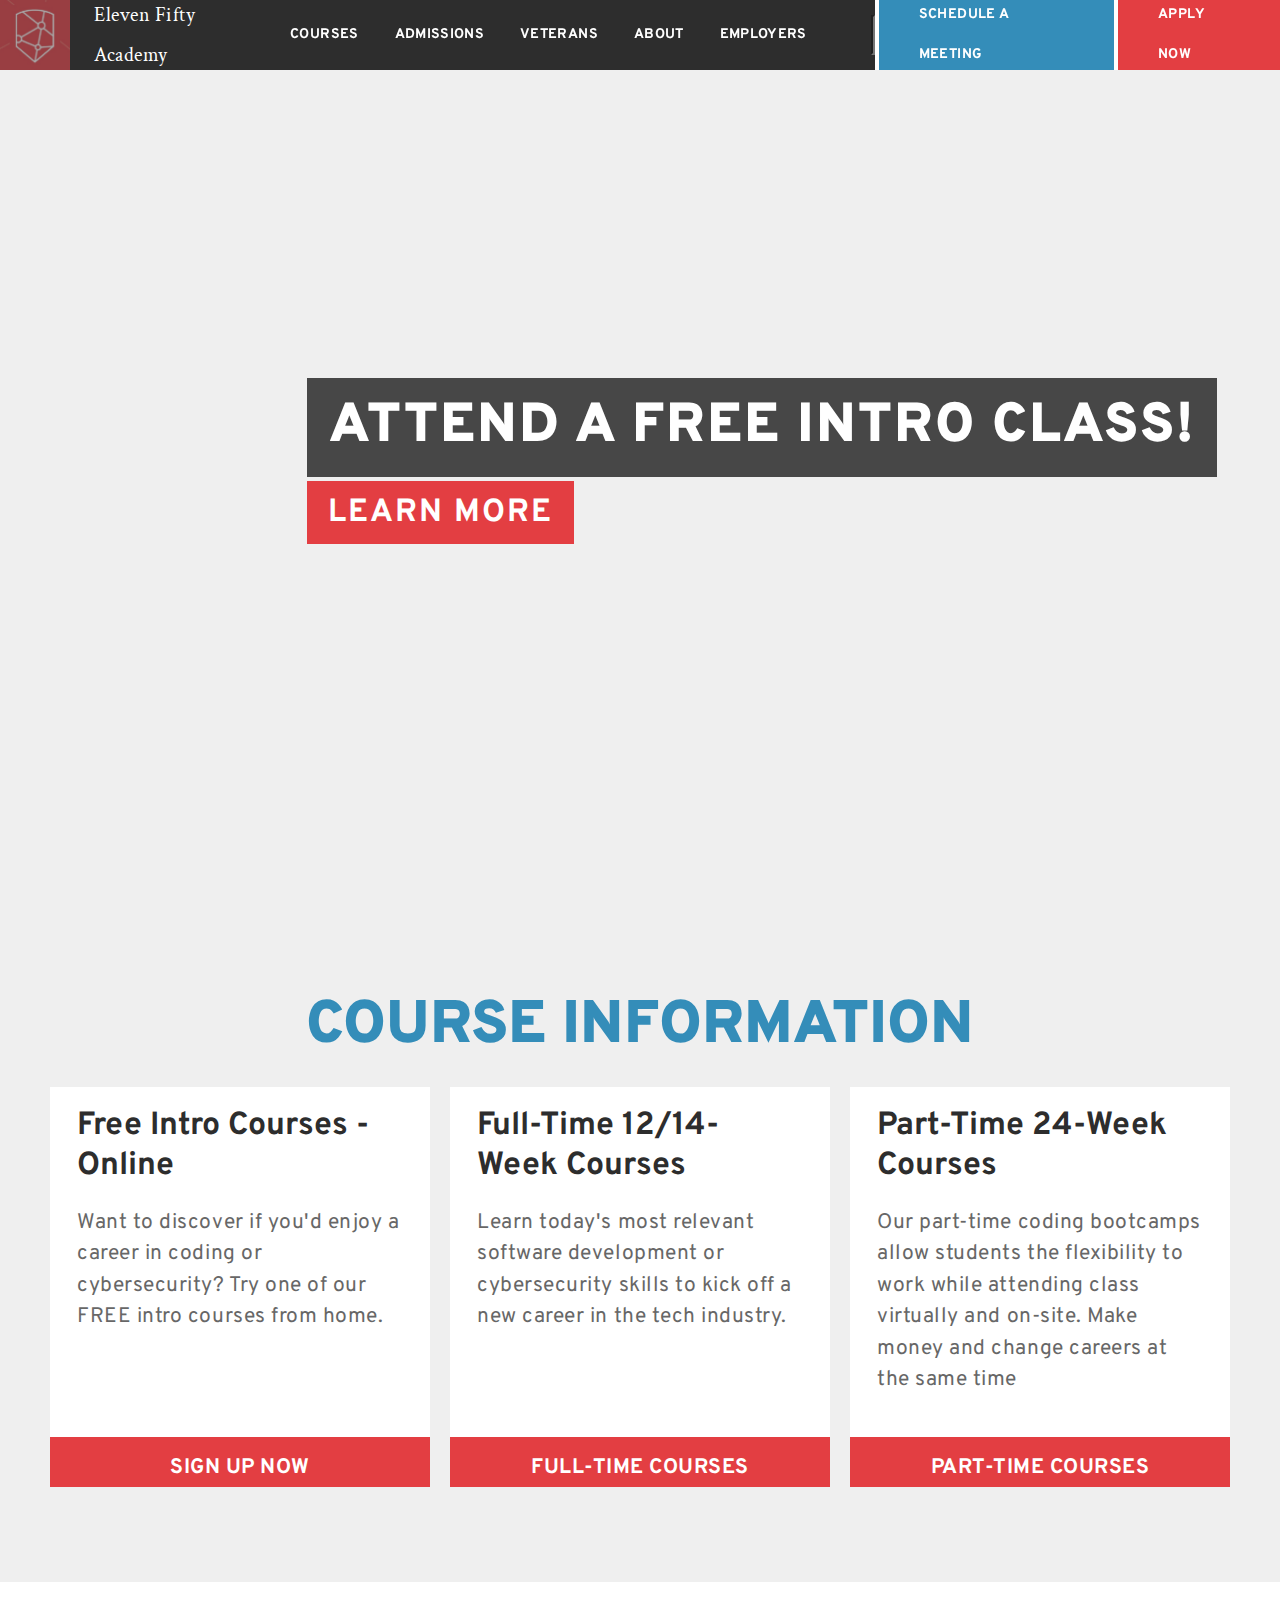
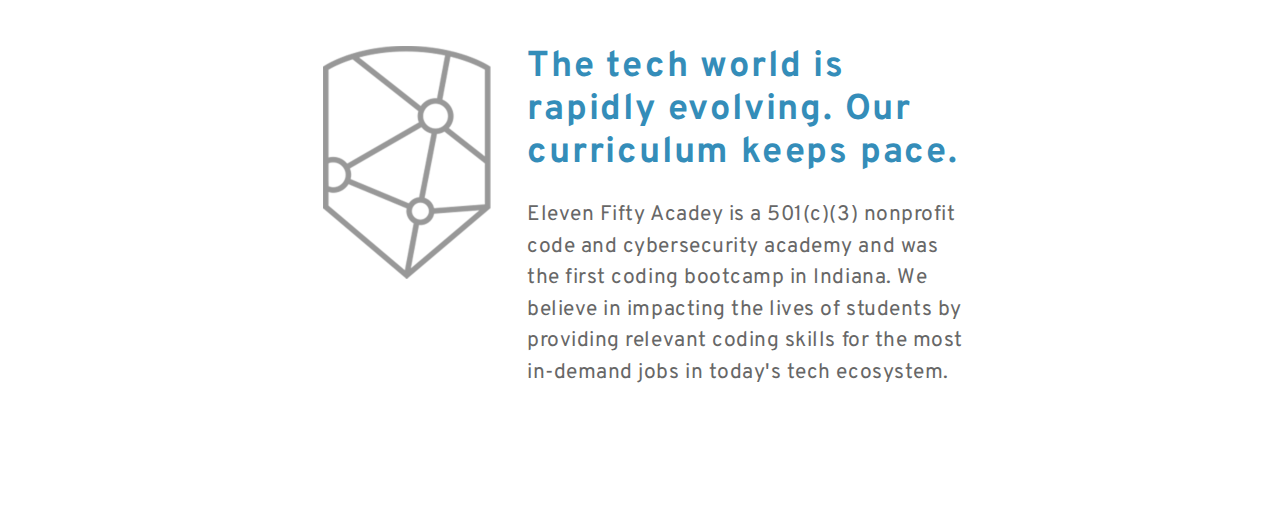
==== index.html @ a9df009e "first commit" ====
<!DOCTYPE html>
<html lang="en">
<head>
    <meta charset="UTF-8">
    <meta name="viewport" content="width=device-width, initial-scale=1.0">
    <link rel="stylesheet" href="./index.css">
    <link href="https://fonts.googleapis.com/css2?family=Crimson+Text&family=Overpass:wght@400;900&display=swap" rel="stylesheet">   
     <link rel="stylesheet" href="https://use.fontawesome.com/releases/v5.14.0/css/all.css" integrity="sha384-HzLeBuhoNPvSl5KYnjx0BT+WB0QEEqLprO+NBkkk5gbc67FTaL7XIGa2w1L0Xbgc" crossorigin="anonymous">
    <title>Static Website</title>
</head>
<body>
    <header>
        <div class="logoContainer">
            <figure><a href="./index.html"><img src="./assets/logo.jpg" alt=" logo" class="logo"></a></figure>
        <a id= 'companyName' href="./index.html" target="_blank">Eleven Fifty Academy</a>
        </div>
        <nav class="navbar">
            <ul class="container nav_links">
            <li class=""><a href="./newPage.html" target="_blank">COURSES</a>
           
          <ul class="courses">
              <div class="course">
                    
                    <div class="one">
                        <ul class="courses2 col">
                            <li><a href="./newPage.html" target="_blank">FULL-TIME COURSES</a></li>
                         <li><a href="./newPage.html" target="_blank">-Web Development</a></li>
                         <li><a href="./newPage.html" target="_blank">-Software Development</a></li>
                         <li><a href="./newPage.html" target="_blank">-Cybersecurity</a></li>
                         <li><a href="./newPage.html" target="_blank"></a></li>
                        </ul>
                    </div>
             
            <div class="two">
                <ul class="courses2 col">
                    <li><a href="./newPage.html" target="_blank">FULL-TIME COURSES</a></li>
                 <li><a href="./newPage.html" target="_blank">-Web Development</a></li>
                 <li><a href="./newPage.html" target="_blank">-Software Development</a></li>
                 <li><a href="./newPage.html" target="_blank">-Cybersecurity</a></li>
                 <li><a href="./newPage.html" target="_blank"></a></li>
                </ul>
            </div>
               
               

            <div class="three">
                <ul class="courses3 col">
                    <li><a href="./newPage.html" target="_blank">PART-TIME COURSES</a></li>
                 <li><a href="./newPage.html" target="_blank">-Web Development</a></li>
                 <li><a href="./newPage.html" target="_blank">Software Development</a></li>
                 <li><a href="./newPage.html" target="_blank">-Cybersecurity</a></li>
                 <li><a href="./newPage.html" target="_blank">-UX/UI Design (Flex)</a></li>
        
                </ul>
            </div>
                
            <div class="four">
                <ul class="courses4 col">
                    <li><a href="./newPage.html" target="_blank">CALENDAR</a></li>
                 <li><a href="./newPage.html" target="_blank">-Free Intro Classes</a></li>
                 <li><a href="./newPage.html" target="_blank">-Part-Time</a></li>
                 <li><a href="./newPage.html" target="_blank">-Full-Time</a></li>
                 <li><a href="./newPage.html" target="_blank"></a></li>
                 

                
                </ul></div>
            </ul>
            </div></li>
                
            <li class=""><a class="drop" href="./newPage.html" target="_blank">ADMISSIONS</a>
             <ul class="dropdown">
                 <li><a href="./newPage.html" target="_blank">Tuition & Financial Aid</a></li>
                 <li><a href="./newPage.html" target="_blank">Culture</a></li>
                 <li><a href="./newPage.html" target="_blank">Testimonials</a></li>
                 <li><a href="./newPage.html" target="_blank">Career Support</a></li>
                 <li><a href="./newPage.html" target="_blank">Talk to an Admissions Coach</a></li>
                 <li><a id="apply" href="./newPage.html" target="_blank">Apply Now</a></li>
             </ul></li>

              <li class=""><a href="./newPage.html" target="_blank">VETERANS</a>
              <ul class="dropdown">
                <li><a href="./newPage.html" target="_blank">GI Bill Benefits</a></li>
                <li><a href="./newPage.html" target="_blank">How To Get Started</a></li>
                
            </ul></li>
              <li class=""><a href="./newPage.html" target="_blank">ABOUT</a>
              <ul class="dropdown">
                <li><a href="./newPage.html" target="_blank">History & Impact</a></li>
                <li><a href="./newPage.html" target="_blank">Leadership Team</a></li>
                <li><a href="./newPage.html" target="_blank">Alumni</a></li>
                <li><a href="./newPage.html" target="_blank">Blog</a></li>
                <li><a href="./newPage.html" target="_blank">In the News</a></li>
                <li><a href="./newPage.html" target="_blank">Placed During Pandemic</a></li>
            </ul></li>
              <li class=""><a href="./newPage.html" target="_blank">EMPLOYERS</a>
              <ul class="dropdown">
                <li><a href="./newPage.html" target="_blank">Hire Our Grads</a></li>
                <li><a href="./newPage.html" target="_blank">Corporate Training</a></li>
                <li><a href="./newPage.html" target="_blank">Partnerships</a></li>
                <li><a href="./newPage.html" target="_blank">Work with Us</a></li>
              
            </ul></li>
            <div class="search1">
                <li id="search1"><a  href="#open"> 
                    <i id="search" class="fas fa-search"></i>
                  </a></li>
                <li><form>
                    <input id="open" type="text" name="search" placeholder="  Search...">
                   </form></li>
            </div>

            
              <li ><a id="blue" href="./newPage.html" target="_blank">SCHEDULE A MEETING</a></li>
              <li class=""><a id= "red" href="./newPage.html" target="_blank">APPLY NOW</a></li>
            </ul>
            
            </nav>

    </header>
    <section class= "container2">
        <video autoplay muted loop id="myVideo" src="https://elevenfifty.org/wp-content/themes/elevenfiftyacademy/assets/video/EFA-home.mp4">
        
        </video>
        <div class="content">
            <h1>ATTEND A FREE INTRO CLASS!</h1>
           
            <a href="./newPage.html" target="_blank">LEARN MORE<i class="fas fa-angle-right"></i></a></div>
            <div class="content3">
                <a class= "downArrow" href="#down"><i class="fas fa-chevron-circle-down"></i></a>
            </div>
            
        </div>
    </section>

    <section class="courseinfo" id="down">
        <h2 class="title">COURSE INFORMATION</h2>
        <div class="cardsFlex">
            <div class="card-content">
                <h2 class= "cardTitle">
                    Free Intro Courses - Online
                </h2>
                <p>Want to discover if you'd enjoy a career in coding or cybersecurity? Try one of our FREE intro courses from home.
                </p>
                <div class="button"><a href="./newPage.html" target="_blank">SIGN UP NOW <i class="fas fa-angle-right"></i></a> </div>
            </div>
         
            <div class="card-content">
                <h2 class= "cardTitle">
                    Full-Time 12/14- Week Courses
                </h2>
                <p>Learn today's most relevant software development or cybersecurity skills to kick off a new career in the tech industry.
 
                </p>
                <div class="button"><a href="./newPage.html" target="_blank">FULL-TIME COURSES <i class="fas fa-angle-right"></i></a> </div>
            </div>
            
            
            <div class="card-content">
                <h2 class= "cardTitle">
                    Part-Time 24-Week Courses
                </h2>
                <p>Our part-time coding bootcamps allow students the flexibility to work while attending class virtually and on-site. Make money and change careers at the same time</p>
                <div class="button"><a href="./newPage.html" target="_blank">PART-TIME COURSES <i class="fas fa-angle-right"></i></a> </div>
            
            </div>
           

        </div>

    </section>

    <section class="lastsection">
        <div.container4>
            <img src="./assets/shield (1).png" alt="">
        </div.container4>
        <div class="column">
            <h3>The tech world is rapidly evolving. Our curriculum keeps pace.</h3>
            <p>Eleven Fifty Acadey is a 501(c)(3) nonprofit code and cybersecurity academy and was the first coding bootcamp in Indiana. We believe in impacting the lives of students by providing relevant coding skills for the most in-demand jobs in today's tech ecosystem.</p>
        </div>

    </section>
    
</body>
</html>
---- index.css ----
/* 

Requirements:

Choose from one of the provided websites.
Use HTML5 & CSS to recreate the layout for the page as closely as possible
Any buttons on the page must open to a blank tab.
Any links referring another section on the page must go to that section.
The finished project must be deployed  to Github Pages 
The site must utilize animation if it is present on the page
The site must utilize CSS Grid or Flexbox on at least one (1) section
It does not need to be entirely responsive
The student does not have to recreate more than 2 times the view-height of the scree*/

/* NAVBAR STYLING */
* {
    box-sizing: border-box;
    margin:0;
    padding:0;
    
    
}

.logoContainer{
    display: flex;
    align-items: stretch;
}

li, a {
    font-family: 'Overpass', sans-serif;
    font-size: 14px;
    color: #FFFFFF;
    text-decoration: none;
    font-weight: bold;
    line-height: 40px;
    letter-spacing: .025em;
}

.logoContainer a{
    font-family: 'Crimson Text', serif;
    font-size: 20px;
    align-items: center;
    margin-left: 0px;
    display: flex;
    font-weight: normal;
    
}

header{
    display: flex;
    justify-content: space-between;
    background-color: #2D2D2D;
    align-items:stretch;  
    height: 70px;
    position: fixed;
    width: 100vw;
    z-index: 3;
    
}

.logo{
    display: flex;
    align-items: stretch;
    cursor: pointer;
    width: 70px;
    
}


.logoContainer figure img {
	opacity: 1;
	-webkit-transition: .2s ease-in-out;
	transition: .2s ease-in-out;
}
.logoContainer figure:hover img {
	opacity: .6;
}




.navbar{
    display: block;
    
    
}

.nav_links{
    display: flex;
    list-style: none;
    align-items: stretch;
    height: 70px;
    position: relative;
}

.nav_links li{
    display: flex;
    
}

.nav_links li :hover{
    background-color: black;
}

.nav_links div li :hover{
    background-color: #2D2D2D;
}

.nav_links div li input:hover{
    background-color:white;
}

.nav_links a{
    padding: 0px 18px;
    display: flex;
    align-items: center;
   
    
}

#search{
    padding-right: 10px;
}




#blue {
    background-color: #348DB9 ;
    border-right: 4px solid white;
    border-left: 4px solid white;
    padding: 0px 40px;
    
}

#blue:hover{
    background-color: #51ABD7 ;
    
}


#red{
    background-color: #E33E42;
    padding: 0px 40px;
}

#red:hover{
    background-color: #ba1d22;
}

/* Code for expandable search bar */
input[type=text] {
    width: 0px;
    box-sizing: border-box;
    font-size: 13px;
    font-family: "Overpass", sans-serif;
    background-color: white;
    background-image: url('');
    background-position: 10px 10px; 
    background-repeat: no-repeat;
    padding: 10px 0px 10px 0px;
    margin-top:15px;
    -webkit-transition: width 0.4s ease-in-out;
    transition: width 0.4s ease-in-out;
  }
  
  input[type=text]:focus {
    width: 80%;
  }

  .search1{
      display: flex;
      flex-direction: row;
  }

  #companyName{
      margin-left: 24px;
  }

/* Dropdown List ---I used this resource to come up with this idea. I then modified it to work for my static site: https://css-tricks.com/solved-with-css-dropdown-menus/*/

li:hover > .dropdown li{
    visibility: visible;
    background-color:#2D2D2D; 
    
}

.dropdown{
    display:flex;
    flex-direction: column;
    line-height: 3;
    font-size: 150%;
    font-family: "Overpass", sans-serif;
    font-weight: 400;
    height: auto;
    
}

.courses{
    display:flex;
    flex-direction: row;
    line-height: 3;
    font-size: 150%;
    font-family: "Overpass", sans-serif;
    font-weight: 400;
    height: auto;
    justify-content: space-evenly;
    
}

.course{
    display:flex;
    flex-direction: row;
    visibility: hidden;
}

   


.course div{
    background-color: #2D2D2D;
    visibility: hidden;
}

.course:hover{
    visibility: visible;
}


.col a{
    padding: 0px 150px;
    
}


.nav_links .title ul :hover{
    background-color: black;
}


li> ul.courses{
    visibility: hidden;
    position:absolute;
    display:flex;
    left:-900px;
    top:90%;
    width: 200%;
    
}

li:hover > .courses li{
    visibility: visible;
    background-color:#2D2D2D; 
    height: 50px;
    
}

.course{
    visibility: visible;
}

.nav_links li ul li :hover{
    background-color: gray;
}

.nav_links li ul li :hover{
    width: 100%;
}

#apply{
    background-color: #E33E42;
    width: 100%;
}

#apply:hover{
    background-color: #ba1d22;
}

li> ul.dropdown{
    visibility: hidden;
    position:absolute;
    display:flex;
    left:10;
    top:100%;
    width:30%;
}

/* Title Page Styling */

.container2{
    width: 100vw;
    background-color: #EFEFEF;
   
    
  
}
video{
    width: 100vw;
    height: 100vh;
    object-fit: fill;
    
    
}


.content{
    position: absolute;
    width: auto;
    height: 50px;
    top: 42%;
    left: 24%;
    letter-spacing: 150%;

}




section .content h1{
    
    color: #FFF;
    background-color: #000000B3;
    font-size: 55px;
    font-family: 'Overpass', sans-serif;
    padding: 13.75px 22px;
    margin: 0px 0px 16.5px;
    font-weight: 900;
    line-height: 1.3;
    text-align: center;
    letter-spacing: 2px;
    
    
    
}

.content a {
    background-color: #E33E42;
    margin: 0px 10px 7px 0px;
    padding: 12.48px 20.8px 10.88px;
    font-size: 32px;
    font-family: 'Overpass', sans-serif;
    letter-spacing: 2px;
    
}

.content a:hover{
    background-color: #ba1d22;
}

.content3 .downArrow{
    display:block;
    background-color: transparent;
    font-size: 70px;
    
}

.content3{
    width: 100px;
    background-color: transparent;
    position: absolute;
    top: 90%;
    left: 48%;
    
   
}

.fa-chevron-circle-down:hover{
    color:#E33E42;
}

/* Course Info styling */

.courseinfo{
    background-color: #EFEFEF;
    padding: 85px 0px;
    margin: 0px;
}
.courseInfoContainer{
    display: flex;
    flex-direction: row;

}

.title{
    color: #348DB9;
    font-size: 60px;
    font-weight: 900;
    font-family: 'Overpass', sans-serif;
    margin: 0px 0px 12px;
    text-align: center;
    
}

.cardsFlex{
    background-color:#EFEFEF;
    display: flex;
    justify-content: center;

    
}

.card-content{
    background-color:white;
    margin: 10px;
    width: 380px;
    font-family: "Overpass", sans-serif;
    height: 400px;
    display: flex;
    flex-direction: column;
    justify-content: flex-start;
    transition: all .001s ease- .02s;
    

}

.card-content:hover{
    background-color: rgba(103, 103, 103, 0.23);
}


.cardTitle{
    font-size: 32px;
    margin: 0px 0px 20.8px;
    color: #2D2D2D;
    padding: 19px 27.18px 0px; 
}

.card-content p{
    font-size: 21px;
    margin: 0px 0px 0px;
    padding: 0px 27.18px 0px; 
    color: #676767;

}

.card-content a{
    background-color: #E33E42;
    height: 50px;
    width: 100%;
    text-align: center;
    padding: 10.5px 0px;
    font-size: 21px;
    
}
.card-content:hover a{
    background-color: #ba1d22;
}


.button{
    display: flex;
    align-items: flex-end;
    height: 100%;
}

/* Styling for last section */
.lastsection{
    background-color: white;
    height: 400px;
    margin: 5% 24%;
    display: flex;
    flex-direction: row;

}

img{
    height: auto;
    width: 200px;
    
}

.column{
    display: flex;
    flex-direction: column;
    padding-left: 20px;
}

h3{
    color: #348DB9;
    font-size: 36px;
    font-family: "Overpass", sans-serif;
    margin: 0px 0px 23.4px;
    letter-spacing: 1.8px;
    line-height: 43.2px;
}

p{
    font-size: 21px;
    font-family: "Overpass", sans-serif;
    color: #676767;
    line-height: 31.5px;
    letter-spacing: 0.525px;

}

/* Fake Website */

.fakeSite{
   
    width: 100vw;
    height: 50vh;
    color: white;
    font-family: "Overpass", sans-serif;
    font-size: 35px;
    position: relative;
    padding: 250px;
    display: inline-block;
}

.fakeSite img{
display: inline-block;
position: relative;

}



.smiley{
    background-color: #2D2D2D;
    border: 2px solid black;
    height: 500px;
    padding: 50px 50px;
}

.fakeSite a{
    color: white;
    background-color: #348DB9;
    font-size: 50px;
    padding: 30px;
    border-radius: 50%;
    position: relative;
    top: -50px;
}

.fakeSite a:hover{
    background-color: #E33E42;
}
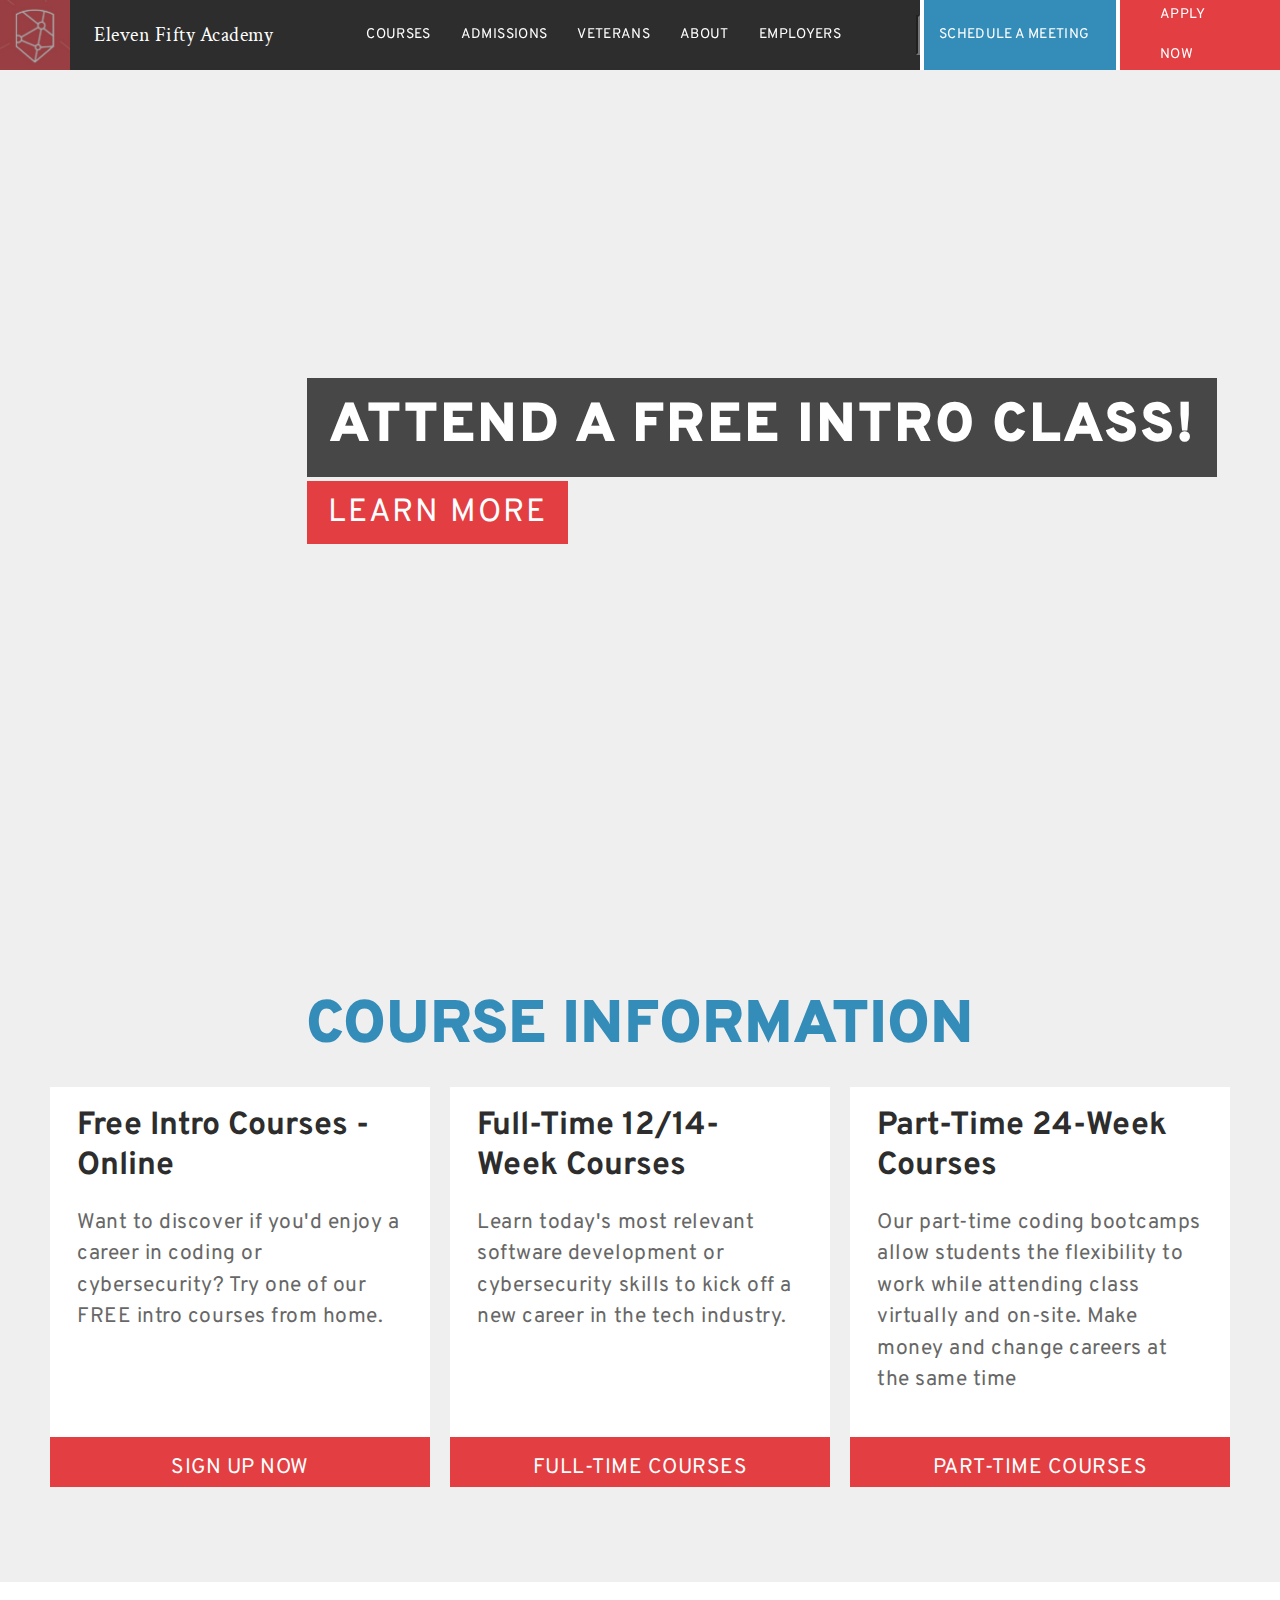
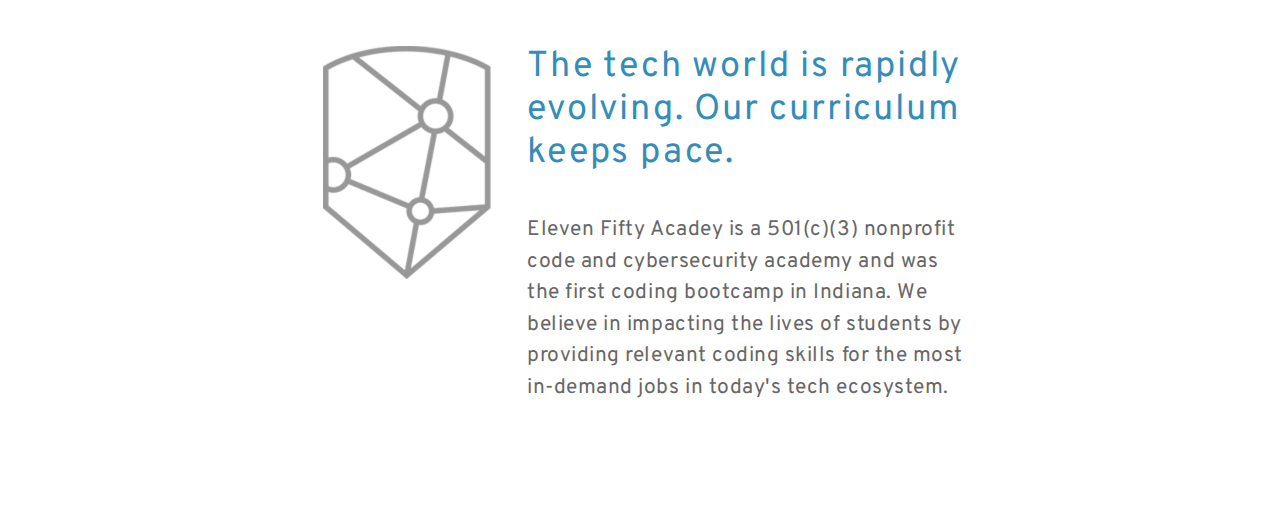
==== commit cc8d3667: "final changes" ====
--- a/index.html
+++ b/index.html
@@ -3,7 +3,7 @@
 <head>
     <meta charset="UTF-8">
     <meta name="viewport" content="width=device-width, initial-scale=1.0">
-    <link rel="stylesheet" href="./index.css">
+    <link rel="stylesheet" href="./index.css" class="css">
     <link href="https://fonts.googleapis.com/css2?family=Crimson+Text&family=Overpass:wght@400;900&display=swap" rel="stylesheet">   
      <link rel="stylesheet" href="https://use.fontawesome.com/releases/v5.14.0/css/all.css" integrity="sha384-HzLeBuhoNPvSl5KYnjx0BT+WB0QEEqLprO+NBkkk5gbc67FTaL7XIGa2w1L0Xbgc" crossorigin="anonymous">
     <title>Static Website</title>
@@ -14,59 +14,105 @@
             <figure><a href="./index.html"><img src="./assets/logo.jpg" alt=" logo" class="logo"></a></figure>
         <a id= 'companyName' href="./index.html" target="_blank">Eleven Fifty Academy</a>
         </div>
+       
+
+       
+    
         <nav class="navbar">
             <ul class="container nav_links">
-            <li class=""><a href="./newPage.html" target="_blank">COURSES</a>
+               
+            
+            <li class="first"><a class ="course" href="./newPage.html" target="_blank">COURSES</a>
+               
+                <div class="hidden">
+                    <div class="wrapper"> <ul class= "second">
+                        <li>
+                            <ul><li><h3>FREE INTRO COURSES</h3></li>
+                                <li><a href="./newPage.html" target="_blank">-Intro to Coding</a></li>
+                                <li><a href="./newPage.html" target="_blank">-Cybersecurity</a></li>
+                                <li><a href="./newPage.html" target="_blank">-UX/UI Design</a></li>
+                                <li><a href="./newPage.html" target="_blank">-HTML & CSS for Beginners</a></li>
+                            
+                            </ul>
+                            
+                        </li>
+                        <li>
+                            <ul><li ><h3>FULL-TIME COURSES</h3></li>
+                                <li><a href="./newPage.html" target="_blank">-Web Development</a></li>
+                                <li><a href="./newPage.html" target="_blank">-Software Development</a></li>
+                                <li><a href="./newPage.html" target="_blank">-Cybersecurity</a></li>
+                            
+                            </ul>
+                        </li>
+                        <li>
+                            <ul><li> <h3>PART-TIME COURSES</h3></li>
+                                <li><a href="./newPage.html" target="_blank">-Web Development</a></li>
+                                <li><a href="./newPage.html" target="_blank">-Software Development</a></li>
+                                <li><a href="./newPage.html" target="_blank">-Cybersecurity</a></li>
+                                <li><a href="./newPage.html" target="_blank">-UX/UI Design (Flex)</a></li>
+                             
+                            
+                            
+                            </ul>
+                        </li>
+                        <li>
+                            <ul><li > <h3>CALENDAR</h3></li>
+                                <li><a href="./newPage.html" target="_blank">-Free Intro Classes</a></li>
+                                <li><a href="./newPage.html" target="_blank">-Part-Time</a></li>
+                                <li><a href="./newPage.html" target="_blank">-Full-Time</a></li>
+                         
+                            </ul>
+                        </li>
+                    </ul></div>
+                    <!-- <ul class= "second">
+                        <li>
+                            <ul><li><h3>FREE INTRO COURSES</h3></li>
+                                <li><a href="./newPage.html" target="_blank">-Intro to Coding</a></li>
+                                <li><a href="./newPage.html" target="_blank">-Cybersecurity</a></li>
+                                <li><a href="./newPage.html" target="_blank">-UX/UI Design</a></li>
+                                <li><a href="./newPage.html" target="_blank">-HTML & CSS for Beginners</a></li>
+                            
+                            </ul>
+                            
+                        </li>
+                        <li>
+                            <ul><li ><h3>FULL-TIME COURSES</h3></li>
+                                <li><a href="./newPage.html" target="_blank">-Web Development</a></li>
+                                <li><a href="./newPage.html" target="_blank">-Software Development</a></li>
+                                <li><a href="./newPage.html" target="_blank">-Cybersecurity</a></li>
+                            
+                            </ul>
+                        </li>
+                        <li>
+                            <ul><li> <h3>PART-TIME COURSES</h3></li>
+                                <li><a href="./newPage.html" target="_blank">-Web Development</a></li>
+                                <li><a href="./newPage.html" target="_blank">-Software Development</a></li>
+                                <li><a href="./newPage.html" target="_blank">-Cybersecurity</a></li>
+                                <li><a href="./newPage.html" target="_blank">-UX/UI Design (Flex)</a></li>
+                             
+                            
+                            
+                            </ul>
+                        </li>
+                        <li>
+                            <ul><li > <h3>CALENDAR</h3></li>
+                                <li><a href="./newPage.html" target="_blank">-Free Intro Classes</a></li>
+                                <li><a href="./newPage.html" target="_blank">-Part-Time</a></li>
+                                <li><a href="./newPage.html" target="_blank">-Full-Time</a></li>
+                         
+                            </ul>
+                        </li>
+                    </ul> -->
+                             
+                </div>
+               
+            </li>
+            
+          
            
-          <ul class="courses">
-              <div class="course">
-                    
-                    <div class="one">
-                        <ul class="courses2 col">
-                            <li><a href="./newPage.html" target="_blank">FULL-TIME COURSES</a></li>
-                         <li><a href="./newPage.html" target="_blank">-Web Development</a></li>
-                         <li><a href="./newPage.html" target="_blank">-Software Development</a></li>
-                         <li><a href="./newPage.html" target="_blank">-Cybersecurity</a></li>
-                         <li><a href="./newPage.html" target="_blank"></a></li>
-                        </ul>
-                    </div>
-             
-            <div class="two">
-                <ul class="courses2 col">
-                    <li><a href="./newPage.html" target="_blank">FULL-TIME COURSES</a></li>
-                 <li><a href="./newPage.html" target="_blank">-Web Development</a></li>
-                 <li><a href="./newPage.html" target="_blank">-Software Development</a></li>
-                 <li><a href="./newPage.html" target="_blank">-Cybersecurity</a></li>
-                 <li><a href="./newPage.html" target="_blank"></a></li>
-                </ul>
-            </div>
-               
-               
-
-            <div class="three">
-                <ul class="courses3 col">
-                    <li><a href="./newPage.html" target="_blank">PART-TIME COURSES</a></li>
-                 <li><a href="./newPage.html" target="_blank">-Web Development</a></li>
-                 <li><a href="./newPage.html" target="_blank">Software Development</a></li>
-                 <li><a href="./newPage.html" target="_blank">-Cybersecurity</a></li>
-                 <li><a href="./newPage.html" target="_blank">-UX/UI Design (Flex)</a></li>
         
-                </ul>
-            </div>
-                
-            <div class="four">
-                <ul class="courses4 col">
-                    <li><a href="./newPage.html" target="_blank">CALENDAR</a></li>
-                 <li><a href="./newPage.html" target="_blank">-Free Intro Classes</a></li>
-                 <li><a href="./newPage.html" target="_blank">-Part-Time</a></li>
-                 <li><a href="./newPage.html" target="_blank">-Full-Time</a></li>
-                 <li><a href="./newPage.html" target="_blank"></a></li>
-                 
-
-                
-                </ul></div>
-            </ul>
-            </div></li>
+
+        
                 
             <li class=""><a class="drop" href="./newPage.html" target="_blank">ADMISSIONS</a>
              <ul class="dropdown">
@@ -111,8 +157,8 @@
             </div>
 
             
-              <li ><a id="blue" href="./newPage.html" target="_blank">SCHEDULE A MEETING</a></li>
-              <li class=""><a id= "red" href="./newPage.html" target="_blank">APPLY NOW</a></li>
+              <li class="blue1" ><a id="blue" href="./newPage.html" target="_blank">SCHEDULE A MEETING</a></li>
+              <li class="red1"><a id= "red" href="./newPage.html" target="_blank">APPLY NOW</a></li>
             </ul>
             
             </nav>
--- a/index.css
+++ b/index.css
@@ -21,9 +21,12 @@
     
 }
 
+
+
 .logoContainer{
     display: flex;
     align-items: stretch;
+    width: auto;
 }
 
 li, a {
@@ -31,7 +34,6 @@
     font-size: 14px;
     color: #FFFFFF;
     text-decoration: none;
-    font-weight: bold;
     line-height: 40px;
     letter-spacing: .025em;
 }
@@ -111,15 +113,17 @@
 }
 
 .nav_links a{
-    padding: 0px 18px;
+    padding: 0px 15px;
     display: flex;
     align-items: center;
+    
    
     
 }
 
 #search{
     padding-right: 10px;
+    padding-left: 20px;
 }
 
 
@@ -129,12 +133,16 @@
     background-color: #348DB9 ;
     border-right: 4px solid white;
     border-left: 4px solid white;
-    padding: 0px 40px;
+    padding: 0px 0px 0px 15px;
+    width: 200px
     
 }
 
 #blue:hover{
     background-color: #51ABD7 ;
+  
+   
+    
     
 }
 
@@ -142,10 +150,18 @@
 #red{
     background-color: #E33E42;
     padding: 0px 40px;
+    
 }
 
 #red:hover{
     background-color: #ba1d22;
+}
+
+.red1{
+    width: 160px;
+}
+.blue1{
+    width: 200px;
 }
 
 /* Code for expandable search bar */
@@ -196,68 +212,6 @@
     
 }
 
-.courses{
-    display:flex;
-    flex-direction: row;
-    line-height: 3;
-    font-size: 150%;
-    font-family: "Overpass", sans-serif;
-    font-weight: 400;
-    height: auto;
-    justify-content: space-evenly;
-    
-}
-
-.course{
-    display:flex;
-    flex-direction: row;
-    visibility: hidden;
-}
-
-   
-
-
-.course div{
-    background-color: #2D2D2D;
-    visibility: hidden;
-}
-
-.course:hover{
-    visibility: visible;
-}
-
-
-.col a{
-    padding: 0px 150px;
-    
-}
-
-
-.nav_links .title ul :hover{
-    background-color: black;
-}
-
-
-li> ul.courses{
-    visibility: hidden;
-    position:absolute;
-    display:flex;
-    left:-900px;
-    top:90%;
-    width: 200%;
-    
-}
-
-li:hover > .courses li{
-    visibility: visible;
-    background-color:#2D2D2D; 
-    height: 50px;
-    
-}
-
-.course{
-    visibility: visible;
-}
 
 .nav_links li ul li :hover{
     background-color: gray;
@@ -284,6 +238,92 @@
     top:100%;
     width:30%;
 }
+
+
+.hidden ul li{
+    color:white;
+    background-color:black;
+    padding: 20px 20px;
+
+}
+
+
+.first > .hidden{
+    display: none;
+}
+.first:hover > .hidden {
+    display: block;
+    
+    
+}
+
+.hidden{
+    position: absolute;
+    top: 100%;
+    width: 85vw;
+    display: flex;
+    
+}
+
+.wrapper{
+    width: 100vw;
+}
+
+.hidden ul{
+    display: flex; 
+    flex-direction: row;
+    background-color:black;
+    justify-content: flex-start;
+    
+  
+    
+}
+
+.hidden ul li ul{
+    display: flex;
+    flex-direction: column;
+    width: auto;
+
+    
+}
+
+.hidden ul li ul li{
+    padding: 0px;
+    height: 30px;
+    width: auto;
+}
+
+.second li ul li a{
+    font-family: "Overpass", sans-serif;
+    font-weight: 400;
+    width: auto;
+   
+    
+}
+
+.second li ul li a:hover{
+    background-color: black;
+    color: lightblue;
+    
+}
+
+.second li ul li :hover{
+    background-color: black;
+    color: lightblue;
+    
+}
+
+h3{
+    font-family: "Overpass", sans-serif;
+    font-weight: 400;
+    padding-bottom: 15px;
+}
+
+.nav_links li .second li :hover{
+    background-color: black;
+}
+
+
 
 /* Title Page Styling */
 
@@ -475,7 +515,7 @@
     padding-left: 20px;
 }
 
-h3{
+.column h3{
     color: #348DB9;
     font-size: 36px;
     font-family: "Overpass", sans-serif;
